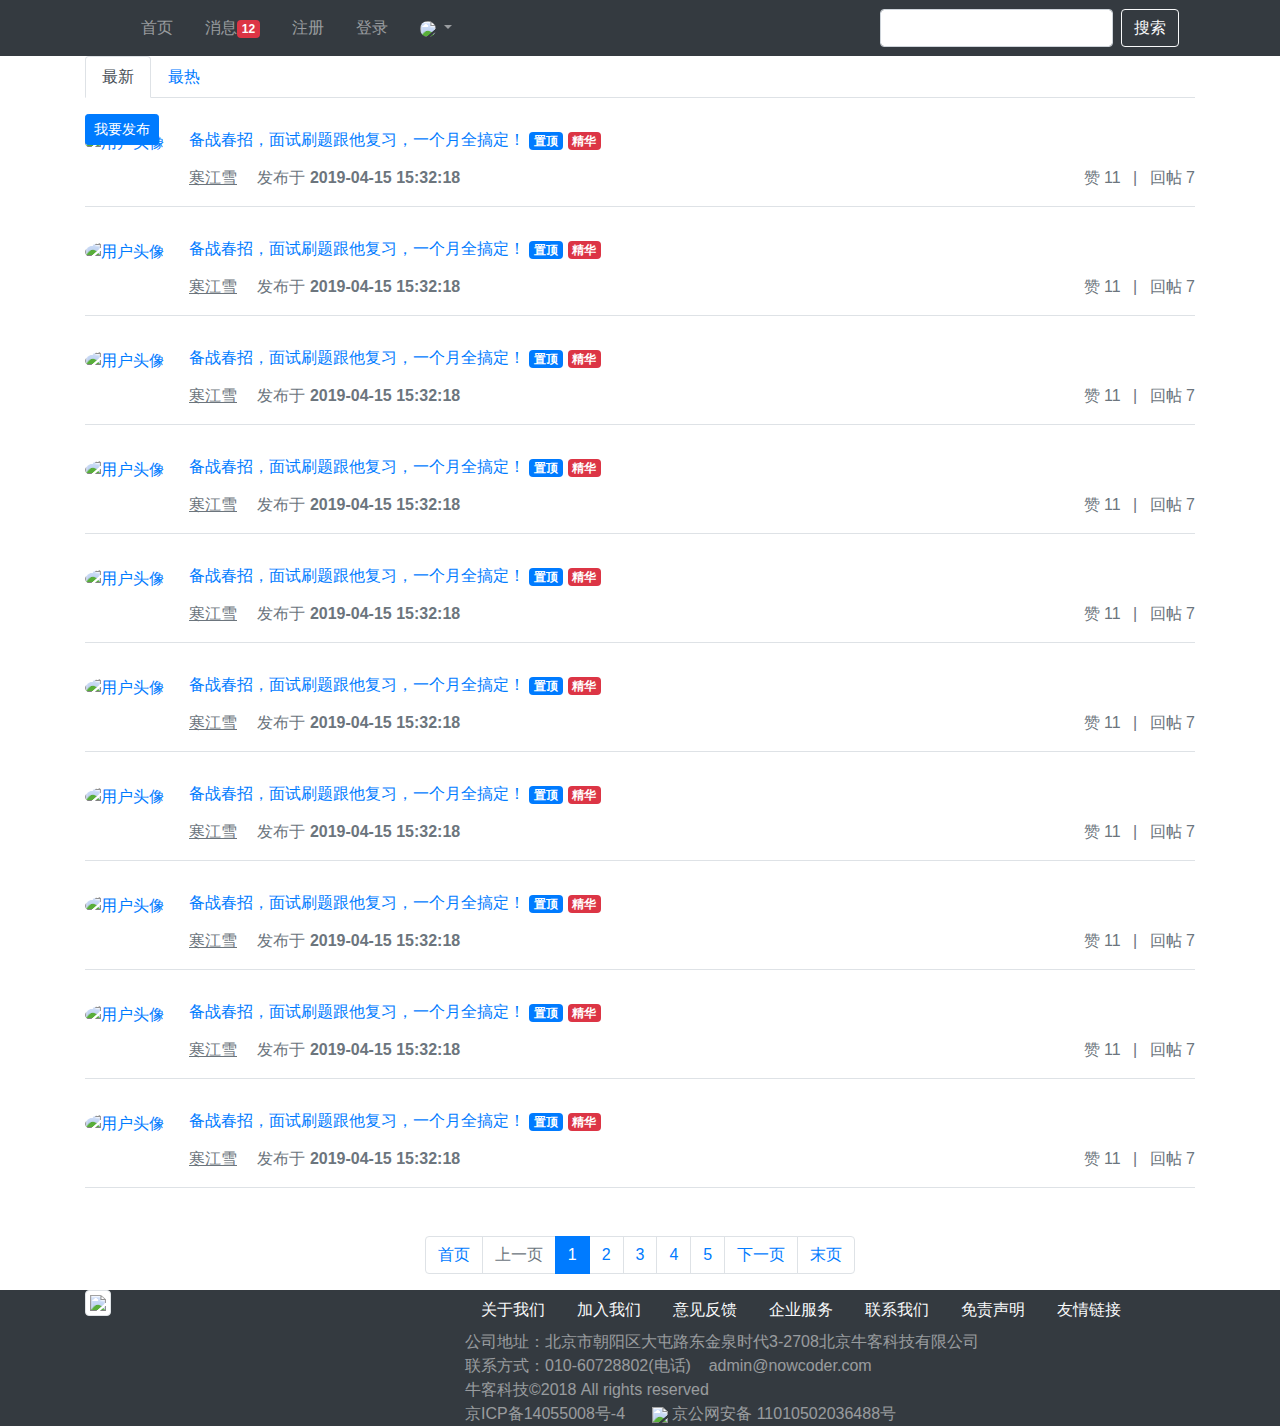
==== src/main/resources/templates/index.html @ 7ca07922 "项目初始化" ====
<!doctype html>
<html lang="en">
<head>
	<meta charset="utf-8">
	<meta name="viewport" content="width=device-width, initial-scale=1, shrink-to-fit=no">
	<link rel="icon" href="https://static.nowcoder.com/images/logo_87_87.png"/>
	<link rel="stylesheet" href="https://stackpath.bootstrapcdn.com/bootstrap/4.3.1/css/bootstrap.min.css" crossorigin="anonymous">
	<link rel="stylesheet" href="css/global.css" />
	<title>牛客网-首页</title>
</head>
<body>	
	<div class="nk-container">
		<!-- 头部 -->
		<header class="bg-dark sticky-top">
			<div class="container">
				<!-- 导航 -->
				<nav class="navbar navbar-expand-lg navbar-dark">
					<!-- logo -->
					<a class="navbar-brand" href="#"></a>
					<button class="navbar-toggler" type="button" data-toggle="collapse" data-target="#navbarSupportedContent" aria-controls="navbarSupportedContent" aria-expanded="false" aria-label="Toggle navigation">
						<span class="navbar-toggler-icon"></span>
					</button>
					<!-- 功能 -->
					<div class="collapse navbar-collapse" id="navbarSupportedContent">
						<ul class="navbar-nav mr-auto">
							<li class="nav-item ml-3 btn-group-vertical">
								<a class="nav-link" href="index.html">首页</a>
							</li>
							<li class="nav-item ml-3 btn-group-vertical">
								<a class="nav-link position-relative" href="site/letter.html">消息<span class="badge badge-danger">12</span></a>
							</li>
							<li class="nav-item ml-3 btn-group-vertical">
								<a class="nav-link" href="site/register.html">注册</a>
							</li>
							<li class="nav-item ml-3 btn-group-vertical">
								<a class="nav-link" href="site/login.html">登录</a>
							</li>
							<li class="nav-item ml-3 btn-group-vertical dropdown">
								<a class="nav-link dropdown-toggle" href="#" id="navbarDropdown" role="button" data-toggle="dropdown" aria-haspopup="true" aria-expanded="false">
									<img src="http://images.nowcoder.com/head/1t.png" class="rounded-circle" style="width:30px;"/>
								</a>
								<div class="dropdown-menu" aria-labelledby="navbarDropdown">
									<a class="dropdown-item text-center" href="site/profile.html">个人主页</a>
									<a class="dropdown-item text-center" href="site/setting.html">账号设置</a>
									<a class="dropdown-item text-center" href="site/login.html">退出登录</a>
									<div class="dropdown-divider"></div>
									<span class="dropdown-item text-center text-secondary">nowcoder</span>
								</div>
							</li>
						</ul>
						<!-- 搜索 -->
						<form class="form-inline my-2 my-lg-0" action="site/search.html">
							<input class="form-control mr-sm-2" type="search" aria-label="Search" />
							<button class="btn btn-outline-light my-2 my-sm-0" type="submit">搜索</button>
						</form>
					</div>
				</nav>
			</div>
		</header>

		<!-- 内容 -->
		<div class="main">
			<div class="container">
				<div class="position-relative">
					<!-- 筛选条件 -->
					<ul class="nav nav-tabs mb-3">
						<li class="nav-item">
							<a class="nav-link active" href="#">最新</a>
						</li>
						<li class="nav-item">
							<a class="nav-link" href="#">最热</a>
						</li>
					</ul>
					<button type="button" class="btn btn-primary btn-sm position-absolute rt-0" data-toggle="modal" data-target="#publishModal">我要发布</button>
				</div>
				<!-- 弹出框 -->
				<div class="modal fade" id="publishModal" tabindex="-1" role="dialog" aria-labelledby="publishModalLabel" aria-hidden="true">
					<div class="modal-dialog modal-lg" role="document">
						<div class="modal-content">
							<div class="modal-header">
								<h5 class="modal-title" id="publishModalLabel">新帖发布</h5>
								<button type="button" class="close" data-dismiss="modal" aria-label="Close">
									<span aria-hidden="true">&times;</span>
								</button>
							</div>
							<div class="modal-body">
								<form>
									<div class="form-group">
										<label for="recipient-name" class="col-form-label">标题：</label>
										<input type="text" class="form-control" id="recipient-name">
									</div>
									<div class="form-group">
										<label for="message-text" class="col-form-label">正文：</label>
										<textarea class="form-control" id="message-text" rows="15"></textarea>
									</div>
								</form>
							</div>
							<div class="modal-footer">
								<button type="button" class="btn btn-secondary" data-dismiss="modal">取消</button>
								<button type="button" class="btn btn-primary" id="publishBtn">发布</button>
							</div>
						</div>
					</div>
				</div>
				<!-- 提示框 -->
				<div class="modal fade" id="hintModal" tabindex="-1" role="dialog" aria-labelledby="hintModalLabel" aria-hidden="true">
					<div class="modal-dialog modal-lg" role="document">
						<div class="modal-content">
							<div class="modal-header">
								<h5 class="modal-title" id="hintModalLabel">提示</h5>
							</div>
							<div class="modal-body" id="hintBody">
								发布完毕!
							</div>
						</div>
					</div>
				</div>
				
				<!-- 帖子列表 -->
				<ul class="list-unstyled">
					<li class="media pb-3 pt-3 mb-3 border-bottom">
						<a href="site/profile.html">
							<img src="http://images.nowcoder.com/head/1t.png" class="mr-4 rounded-circle" alt="用户头像" style="width:50px;height:50px;">
						</a>
						<div class="media-body">
							<h6 class="mt-0 mb-3">
								<a href="site/discuss-detail.html">备战春招，面试刷题跟他复习，一个月全搞定！</a>
								<span class="badge badge-secondary bg-primary">置顶</span>
								<span class="badge badge-secondary bg-danger">精华</span>
							</h6>
							<div class="text-muted font-size-12">
								<u class="mr-3">寒江雪</u> 发布于 <b>2019-04-15 15:32:18</b>
								<ul class="d-inline float-right">
									<li class="d-inline ml-2">赞 11</li>
									<li class="d-inline ml-2">|</li>
									<li class="d-inline ml-2">回帖 7</li>
								</ul>
							</div>
						</div>						
					</li>
					<li class="media pb-3 pt-3 mb-3 border-bottom">
						<a href="site/profile.html">
							<img src="http://images.nowcoder.com/head/1t.png" class="mr-4 rounded-circle user-header" alt="用户头像">
						</a>
						<div class="media-body">
							<h6 class="mt-0 mb-3">
								<a href="site/discuss-detail.html">备战春招，面试刷题跟他复习，一个月全搞定！</a>
								<span class="badge badge-secondary bg-primary">置顶</span>
								<span class="badge badge-secondary bg-danger">精华</span>
							</h6>
							<div class="text-muted font-size-12">
								<u class="mr-3">寒江雪</u> 发布于 <b>2019-04-15 15:32:18</b>
								<ul class="d-inline float-right">
									<li class="d-inline ml-2">赞 11</li>
									<li class="d-inline ml-2">|</li>
									<li class="d-inline ml-2">回帖 7</li>
								</ul>
							</div>
						</div>
					</li>
					<li class="media pb-3 pt-3 mb-3 border-bottom">
						<a href="site/profile.html">
							<img src="http://images.nowcoder.com/head/1t.png" class="mr-4 rounded-circle user-header" alt="用户头像">
						</a>
						<div class="media-body">
							<h6 class="mt-0 mb-3">
								<a href="site/discuss-detail.html">备战春招，面试刷题跟他复习，一个月全搞定！</a>
								<span class="badge badge-secondary bg-primary">置顶</span>
								<span class="badge badge-secondary bg-danger">精华</span>
							</h6>
							<div class="text-muted font-size-12">
								<u class="mr-3">寒江雪</u> 发布于 <b>2019-04-15 15:32:18</b>
								<ul class="d-inline float-right">
									<li class="d-inline ml-2">赞 11</li>
									<li class="d-inline ml-2">|</li>
									<li class="d-inline ml-2">回帖 7</li>
								</ul>
							</div>
						</div>
					</li>
					<li class="media pb-3 pt-3 mb-3 border-bottom">
						<a href="site/profile.html">
							<img src="http://images.nowcoder.com/head/1t.png" class="mr-4 rounded-circle user-header" alt="用户头像">
						</a>
						<div class="media-body">
							<h6 class="mt-0 mb-3">
								<a href="site/discuss-detail.html">备战春招，面试刷题跟他复习，一个月全搞定！</a>
								<span class="badge badge-secondary bg-primary">置顶</span>
								<span class="badge badge-secondary bg-danger">精华</span>
							</h6>
							<div class="text-muted font-size-12">
								<u class="mr-3">寒江雪</u> 发布于 <b>2019-04-15 15:32:18</b>
								<ul class="d-inline float-right">
									<li class="d-inline ml-2">赞 11</li>
									<li class="d-inline ml-2">|</li>
									<li class="d-inline ml-2">回帖 7</li>
								</ul>
							</div>
						</div>
					</li>
					<li class="media pb-3 pt-3 mb-3 border-bottom">
						<a href="site/profile.html">
							<img src="http://images.nowcoder.com/head/1t.png" class="mr-4 rounded-circle user-header" alt="用户头像">
						</a>
						<div class="media-body">
							<h6 class="mt-0 mb-3">
								<a href="site/discuss-detail.html">备战春招，面试刷题跟他复习，一个月全搞定！</a>
								<span class="badge badge-secondary bg-primary">置顶</span>
								<span class="badge badge-secondary bg-danger">精华</span>
							</h6>
							<div class="text-muted font-size-12">
								<u class="mr-3">寒江雪</u> 发布于 <b>2019-04-15 15:32:18</b>
								<ul class="d-inline float-right">
									<li class="d-inline ml-2">赞 11</li>
									<li class="d-inline ml-2">|</li>
									<li class="d-inline ml-2">回帖 7</li>
								</ul>
							</div>
						</div>
					</li>
					<li class="media pb-3 pt-3 mb-3 border-bottom">
						<a href="site/profile.html">
							<img src="http://images.nowcoder.com/head/1t.png" class="mr-4 rounded-circle user-header" alt="用户头像">
						</a>
						<div class="media-body">
							<h6 class="mt-0 mb-3">
								<a href="site/discuss-detail.html">备战春招，面试刷题跟他复习，一个月全搞定！</a>
								<span class="badge badge-secondary bg-primary">置顶</span>
								<span class="badge badge-secondary bg-danger">精华</span>
							</h6>
							<div class="text-muted font-size-12">
								<u class="mr-3">寒江雪</u> 发布于 <b>2019-04-15 15:32:18</b>
								<ul class="d-inline float-right">
									<li class="d-inline ml-2">赞 11</li>
									<li class="d-inline ml-2">|</li>
									<li class="d-inline ml-2">回帖 7</li>
								</ul>
							</div>
						</div>
					</li>
					<li class="media pb-3 pt-3 mb-3 border-bottom">
						<a href="site/profile.html">
							<img src="http://images.nowcoder.com/head/1t.png" class="mr-4 rounded-circle user-header" alt="用户头像">
						</a>
						<div class="media-body">
							<h6 class="mt-0 mb-3">
								<a href="site/discuss-detail.html">备战春招，面试刷题跟他复习，一个月全搞定！</a>
								<span class="badge badge-secondary bg-primary">置顶</span>
								<span class="badge badge-secondary bg-danger">精华</span>
							</h6>
							<div class="text-muted font-size-12">
								<u class="mr-3">寒江雪</u> 发布于 <b>2019-04-15 15:32:18</b>
								<ul class="d-inline float-right">
									<li class="d-inline ml-2">赞 11</li>
									<li class="d-inline ml-2">|</li>
									<li class="d-inline ml-2">回帖 7</li>
								</ul>
							</div>
						</div>
					</li>
					<li class="media pb-3 pt-3 mb-3 border-bottom">
						<a href="site/profile.html">
							<img src="http://images.nowcoder.com/head/1t.png" class="mr-4 rounded-circle user-header" alt="用户头像">
						</a>
						<div class="media-body">
							<h6 class="mt-0 mb-3">
								<a href="site/discuss-detail.html">备战春招，面试刷题跟他复习，一个月全搞定！</a>
								<span class="badge badge-secondary bg-primary">置顶</span>
								<span class="badge badge-secondary bg-danger">精华</span>
							</h6>
							<div class="text-muted font-size-12">
								<u class="mr-3">寒江雪</u> 发布于 <b>2019-04-15 15:32:18</b>
								<ul class="d-inline float-right">
									<li class="d-inline ml-2">赞 11</li>
									<li class="d-inline ml-2">|</li>
									<li class="d-inline ml-2">回帖 7</li>
								</ul>
							</div>
						</div>
					</li>
					<li class="media pb-3 pt-3 mb-3 border-bottom">
						<a href="site/profile.html">
							<img src="http://images.nowcoder.com/head/1t.png" class="mr-4 rounded-circle user-header" alt="用户头像">
						</a>
						<div class="media-body">
							<h6 class="mt-0 mb-3">
								<a href="site/discuss-detail.html">备战春招，面试刷题跟他复习，一个月全搞定！</a>
								<span class="badge badge-secondary bg-primary">置顶</span>
								<span class="badge badge-secondary bg-danger">精华</span>
							</h6>
							<div class="text-muted font-size-12">
								<u class="mr-3">寒江雪</u> 发布于 <b>2019-04-15 15:32:18</b>
								<ul class="d-inline float-right">
									<li class="d-inline ml-2">赞 11</li>
									<li class="d-inline ml-2">|</li>
									<li class="d-inline ml-2">回帖 7</li>
								</ul>
							</div>
						</div>
					</li>
					<li class="media pb-3 pt-3 mb-3 border-bottom">
						<a href="site/profile.html">
							<img src="http://images.nowcoder.com/head/1t.png" class="mr-4 rounded-circle user-header" alt="用户头像">
						</a>
						<div class="media-body">
							<h6 class="mt-0 mb-3">
								<a href="site/discuss-detail.html">备战春招，面试刷题跟他复习，一个月全搞定！</a>
								<span class="badge badge-secondary bg-primary">置顶</span>
								<span class="badge badge-secondary bg-danger">精华</span>
							</h6>
							<div class="text-muted font-size-12">
								<u class="mr-3">寒江雪</u> 发布于 <b>2019-04-15 15:32:18</b>
								<ul class="d-inline float-right">
									<li class="d-inline ml-2">赞 11</li>
									<li class="d-inline ml-2">|</li>
									<li class="d-inline ml-2">回帖 7</li>
								</ul>
							</div>
						</div>
					</li>
				</ul>
				<!-- 分页 -->
				<nav class="mt-5">
					<ul class="pagination justify-content-center">
						<li class="page-item"><a class="page-link" href="#">首页</a></li>
						<li class="page-item disabled"><a class="page-link" href="#">上一页</a></li>
						<li class="page-item active"><a class="page-link" href="#">1</a></li>
						<li class="page-item"><a class="page-link" href="#">2</a></li>
						<li class="page-item"><a class="page-link" href="#">3</a></li>
						<li class="page-item"><a class="page-link" href="#">4</a></li>
						<li class="page-item"><a class="page-link" href="#">5</a></li>
						<li class="page-item"><a class="page-link" href="#">下一页</a></li>
						<li class="page-item"><a class="page-link" href="#">末页</a></li>
					</ul>
				</nav>
			</div>
		</div>

		<!-- 尾部 -->
		<footer class="bg-dark">
			<div class="container">
				<div class="row">
					<!-- 二维码 -->
					<div class="col-4 qrcode">
						<img src="https://uploadfiles.nowcoder.com/app/app_download.png" class="img-thumbnail" style="width:136px;" />
					</div>
					<!-- 公司信息 -->
					<div class="col-8 detail-info">
						<div class="row">
							<div class="col">
								<ul class="nav">
									<li class="nav-item">
										<a class="nav-link text-light" href="#">关于我们</a>
									</li>
									<li class="nav-item">
										<a class="nav-link text-light" href="#">加入我们</a>
									</li>
									<li class="nav-item">
										<a class="nav-link text-light" href="#">意见反馈</a>
									</li>
									<li class="nav-item">
										<a class="nav-link text-light" href="#">企业服务</a>
									</li>
									<li class="nav-item">
										<a class="nav-link text-light" href="#">联系我们</a>
									</li>
									<li class="nav-item">
										<a class="nav-link text-light" href="#">免责声明</a>
									</li>
									<li class="nav-item">
										<a class="nav-link text-light" href="#">友情链接</a>
									</li>
								</ul>
							</div>
						</div>
						<div class="row">
							<div class="col">
								<ul class="nav btn-group-vertical company-info">
									<li class="nav-item text-white-50">
										公司地址：北京市朝阳区大屯路东金泉时代3-2708北京牛客科技有限公司
									</li>
									<li class="nav-item text-white-50">
										联系方式：010-60728802(电话)&nbsp;&nbsp;&nbsp;&nbsp;admin@nowcoder.com
									</li>
									<li class="nav-item text-white-50">
										牛客科技©2018 All rights reserved
									</li>
									<li class="nav-item text-white-50">
										京ICP备14055008号-4 &nbsp;&nbsp;&nbsp;&nbsp;
										<img src="http://static.nowcoder.com/company/images/res/ghs.png" style="width:18px;" />
										京公网安备 11010502036488号
									</li>
								</ul>
							</div>
						</div>
					</div>
				</div>
			</div>
		</footer>
	</div>

	<script src="https://code.jquery.com/jquery-3.3.1.min.js" crossorigin="anonymous"></script>
	<script src="https://cdnjs.cloudflare.com/ajax/libs/popper.js/1.14.7/umd/popper.min.js" crossorigin="anonymous"></script>
	<script src="https://stackpath.bootstrapcdn.com/bootstrap/4.3.1/js/bootstrap.min.js" crossorigin="anonymous"></script>
	<script src="js/global.js"></script>
	<script src="js/index.js"></script>
</body>
</html>
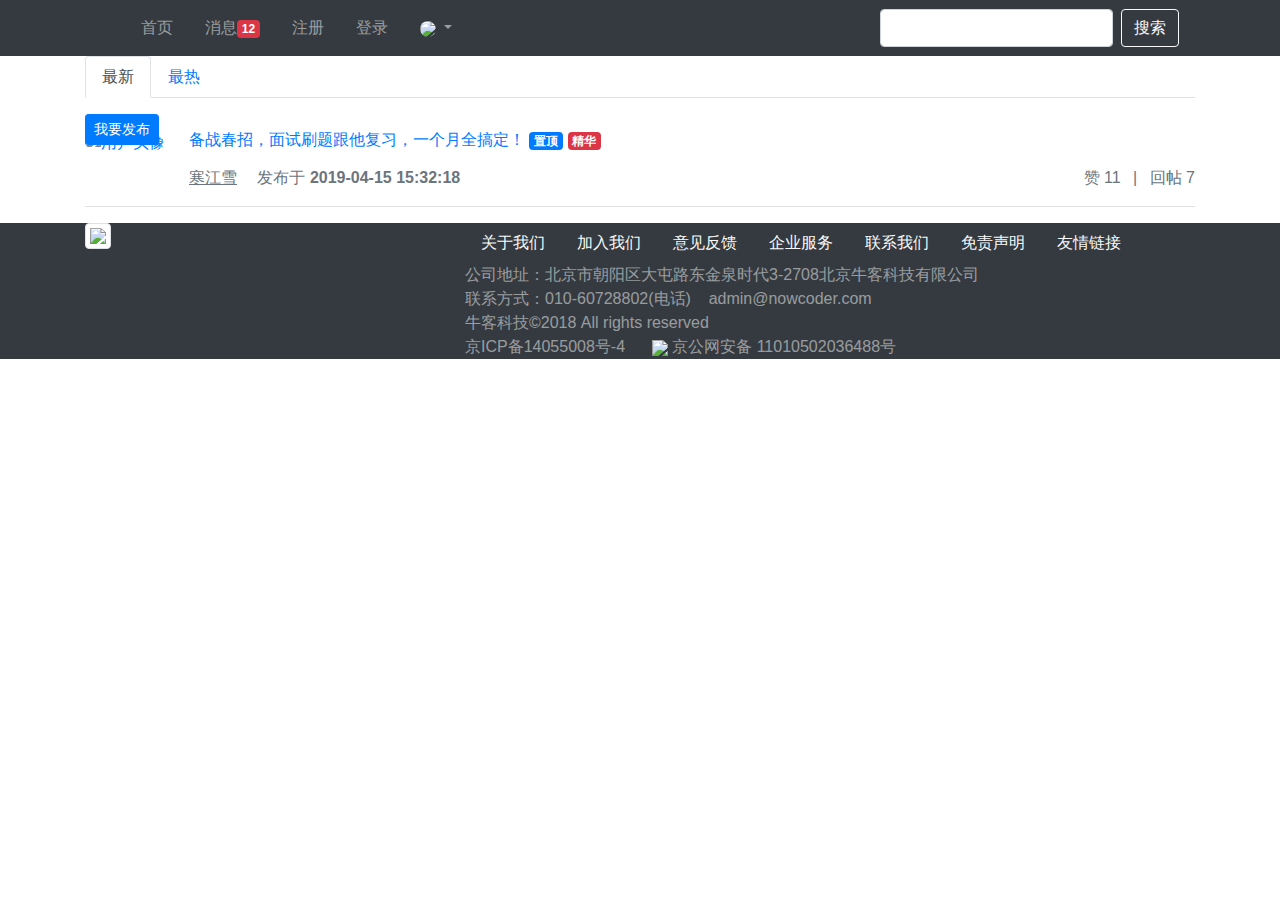
==== commit 53cd6265: "开启邮件服务、发送html邮件" ====
--- a/src/main/resources/templates/index.html
+++ b/src/main/resources/templates/index.html
@@ -1,17 +1,19 @@
 <!doctype html>
-<html lang="en">
+<html lang="en" xmlns:th="http://www.thymeleaf.org">
 <head>
 	<meta charset="utf-8">
 	<meta name="viewport" content="width=device-width, initial-scale=1, shrink-to-fit=no">
 	<link rel="icon" href="https://static.nowcoder.com/images/logo_87_87.png"/>
 	<link rel="stylesheet" href="https://stackpath.bootstrapcdn.com/bootstrap/4.3.1/css/bootstrap.min.css" crossorigin="anonymous">
-	<link rel="stylesheet" href="css/global.css" />
+	<link rel="stylesheet" th:href="@{/css/global.css}" />
+	<link rel="stylesheet" th:href="@{/layui/css/layui.css}">
+	<link rel="stylesheet" th:href="@{/css/pagination.css}">
 	<title>牛客网-首页</title>
 </head>
-<body>	
+<body>
 	<div class="nk-container">
 		<!-- 头部 -->
-		<header class="bg-dark sticky-top">
+		<header class="bg-dark sticky-top" th:fragment="header">
 			<div class="container">
 				<!-- 导航 -->
 				<nav class="navbar navbar-expand-lg navbar-dark">
@@ -24,16 +26,16 @@
 					<div class="collapse navbar-collapse" id="navbarSupportedContent">
 						<ul class="navbar-nav mr-auto">
 							<li class="nav-item ml-3 btn-group-vertical">
-								<a class="nav-link" href="index.html">首页</a>
+								<a class="nav-link" th:href="@{/index}">首页</a>
 							</li>
 							<li class="nav-item ml-3 btn-group-vertical">
 								<a class="nav-link position-relative" href="site/letter.html">消息<span class="badge badge-danger">12</span></a>
 							</li>
 							<li class="nav-item ml-3 btn-group-vertical">
-								<a class="nav-link" href="site/register.html">注册</a>
-							</li>
-							<li class="nav-item ml-3 btn-group-vertical">
-								<a class="nav-link" href="site/login.html">登录</a>
+								<a class="nav-link" th:href="@{/register/page}">注册</a>
+							</li>
+							<li class="nav-item ml-3 btn-group-vertical">
+								<a class="nav-link" th:href="@{/login/page}">登录</a>
 							</li>
 							<li class="nav-item ml-3 btn-group-vertical dropdown">
 								<a class="nav-link dropdown-toggle" href="#" id="navbarDropdown" role="button" data-toggle="dropdown" aria-haspopup="true" aria-expanded="false">
@@ -117,19 +119,20 @@
 				</div>
 				
 				<!-- 帖子列表 -->
-				<ul class="list-unstyled">
-					<li class="media pb-3 pt-3 mb-3 border-bottom">
+				<ul class="list-unstyled page">
+					<input type="hidden" name="pageInfo" th:value="${pageInfo}">
+					<li class="media pb-3 pt-3 mb-3 border-bottom" th:each="map : ${maps}">
 						<a href="site/profile.html">
-							<img src="http://images.nowcoder.com/head/1t.png" class="mr-4 rounded-circle" alt="用户头像" style="width:50px;height:50px;">
+							<img th:src="${map.user.headerUrl}" class="mr-4 rounded-circle" alt="用户头像" style="width:50px;height:50px;">
 						</a>
 						<div class="media-body">
 							<h6 class="mt-0 mb-3">
-								<a href="site/discuss-detail.html">备战春招，面试刷题跟他复习，一个月全搞定！</a>
-								<span class="badge badge-secondary bg-primary">置顶</span>
-								<span class="badge badge-secondary bg-danger">精华</span>
+								<a href="site/discuss-detail.html" th:utext="${map.post.content}">备战春招，面试刷题跟他复习，一个月全搞定！</a>
+								<span class="badge badge-secondary bg-primary" th:if="${map.post.type==1}">置顶</span>
+								<span class="badge badge-secondary bg-danger" th:if="${map.post.status==1}">精华</span>
 							</h6>
 							<div class="text-muted font-size-12">
-								<u class="mr-3">寒江雪</u> 发布于 <b>2019-04-15 15:32:18</b>
+								<u class="mr-3" th:text="${map.user.username}">寒江雪</u> 发布于 <b th:text="${map.post.createTime}">2019-04-15 15:32:18</b>
 								<ul class="d-inline float-right">
 									<li class="d-inline ml-2">赞 11</li>
 									<li class="d-inline ml-2">|</li>
@@ -138,206 +141,25 @@
 							</div>
 						</div>						
 					</li>
-					<li class="media pb-3 pt-3 mb-3 border-bottom">
-						<a href="site/profile.html">
-							<img src="http://images.nowcoder.com/head/1t.png" class="mr-4 rounded-circle user-header" alt="用户头像">
-						</a>
-						<div class="media-body">
-							<h6 class="mt-0 mb-3">
-								<a href="site/discuss-detail.html">备战春招，面试刷题跟他复习，一个月全搞定！</a>
-								<span class="badge badge-secondary bg-primary">置顶</span>
-								<span class="badge badge-secondary bg-danger">精华</span>
-							</h6>
-							<div class="text-muted font-size-12">
-								<u class="mr-3">寒江雪</u> 发布于 <b>2019-04-15 15:32:18</b>
-								<ul class="d-inline float-right">
-									<li class="d-inline ml-2">赞 11</li>
-									<li class="d-inline ml-2">|</li>
-									<li class="d-inline ml-2">回帖 7</li>
-								</ul>
-							</div>
-						</div>
-					</li>
-					<li class="media pb-3 pt-3 mb-3 border-bottom">
-						<a href="site/profile.html">
-							<img src="http://images.nowcoder.com/head/1t.png" class="mr-4 rounded-circle user-header" alt="用户头像">
-						</a>
-						<div class="media-body">
-							<h6 class="mt-0 mb-3">
-								<a href="site/discuss-detail.html">备战春招，面试刷题跟他复习，一个月全搞定！</a>
-								<span class="badge badge-secondary bg-primary">置顶</span>
-								<span class="badge badge-secondary bg-danger">精华</span>
-							</h6>
-							<div class="text-muted font-size-12">
-								<u class="mr-3">寒江雪</u> 发布于 <b>2019-04-15 15:32:18</b>
-								<ul class="d-inline float-right">
-									<li class="d-inline ml-2">赞 11</li>
-									<li class="d-inline ml-2">|</li>
-									<li class="d-inline ml-2">回帖 7</li>
-								</ul>
-							</div>
-						</div>
-					</li>
-					<li class="media pb-3 pt-3 mb-3 border-bottom">
-						<a href="site/profile.html">
-							<img src="http://images.nowcoder.com/head/1t.png" class="mr-4 rounded-circle user-header" alt="用户头像">
-						</a>
-						<div class="media-body">
-							<h6 class="mt-0 mb-3">
-								<a href="site/discuss-detail.html">备战春招，面试刷题跟他复习，一个月全搞定！</a>
-								<span class="badge badge-secondary bg-primary">置顶</span>
-								<span class="badge badge-secondary bg-danger">精华</span>
-							</h6>
-							<div class="text-muted font-size-12">
-								<u class="mr-3">寒江雪</u> 发布于 <b>2019-04-15 15:32:18</b>
-								<ul class="d-inline float-right">
-									<li class="d-inline ml-2">赞 11</li>
-									<li class="d-inline ml-2">|</li>
-									<li class="d-inline ml-2">回帖 7</li>
-								</ul>
-							</div>
-						</div>
-					</li>
-					<li class="media pb-3 pt-3 mb-3 border-bottom">
-						<a href="site/profile.html">
-							<img src="http://images.nowcoder.com/head/1t.png" class="mr-4 rounded-circle user-header" alt="用户头像">
-						</a>
-						<div class="media-body">
-							<h6 class="mt-0 mb-3">
-								<a href="site/discuss-detail.html">备战春招，面试刷题跟他复习，一个月全搞定！</a>
-								<span class="badge badge-secondary bg-primary">置顶</span>
-								<span class="badge badge-secondary bg-danger">精华</span>
-							</h6>
-							<div class="text-muted font-size-12">
-								<u class="mr-3">寒江雪</u> 发布于 <b>2019-04-15 15:32:18</b>
-								<ul class="d-inline float-right">
-									<li class="d-inline ml-2">赞 11</li>
-									<li class="d-inline ml-2">|</li>
-									<li class="d-inline ml-2">回帖 7</li>
-								</ul>
-							</div>
-						</div>
-					</li>
-					<li class="media pb-3 pt-3 mb-3 border-bottom">
-						<a href="site/profile.html">
-							<img src="http://images.nowcoder.com/head/1t.png" class="mr-4 rounded-circle user-header" alt="用户头像">
-						</a>
-						<div class="media-body">
-							<h6 class="mt-0 mb-3">
-								<a href="site/discuss-detail.html">备战春招，面试刷题跟他复习，一个月全搞定！</a>
-								<span class="badge badge-secondary bg-primary">置顶</span>
-								<span class="badge badge-secondary bg-danger">精华</span>
-							</h6>
-							<div class="text-muted font-size-12">
-								<u class="mr-3">寒江雪</u> 发布于 <b>2019-04-15 15:32:18</b>
-								<ul class="d-inline float-right">
-									<li class="d-inline ml-2">赞 11</li>
-									<li class="d-inline ml-2">|</li>
-									<li class="d-inline ml-2">回帖 7</li>
-								</ul>
-							</div>
-						</div>
-					</li>
-					<li class="media pb-3 pt-3 mb-3 border-bottom">
-						<a href="site/profile.html">
-							<img src="http://images.nowcoder.com/head/1t.png" class="mr-4 rounded-circle user-header" alt="用户头像">
-						</a>
-						<div class="media-body">
-							<h6 class="mt-0 mb-3">
-								<a href="site/discuss-detail.html">备战春招，面试刷题跟他复习，一个月全搞定！</a>
-								<span class="badge badge-secondary bg-primary">置顶</span>
-								<span class="badge badge-secondary bg-danger">精华</span>
-							</h6>
-							<div class="text-muted font-size-12">
-								<u class="mr-3">寒江雪</u> 发布于 <b>2019-04-15 15:32:18</b>
-								<ul class="d-inline float-right">
-									<li class="d-inline ml-2">赞 11</li>
-									<li class="d-inline ml-2">|</li>
-									<li class="d-inline ml-2">回帖 7</li>
-								</ul>
-							</div>
-						</div>
-					</li>
-					<li class="media pb-3 pt-3 mb-3 border-bottom">
-						<a href="site/profile.html">
-							<img src="http://images.nowcoder.com/head/1t.png" class="mr-4 rounded-circle user-header" alt="用户头像">
-						</a>
-						<div class="media-body">
-							<h6 class="mt-0 mb-3">
-								<a href="site/discuss-detail.html">备战春招，面试刷题跟他复习，一个月全搞定！</a>
-								<span class="badge badge-secondary bg-primary">置顶</span>
-								<span class="badge badge-secondary bg-danger">精华</span>
-							</h6>
-							<div class="text-muted font-size-12">
-								<u class="mr-3">寒江雪</u> 发布于 <b>2019-04-15 15:32:18</b>
-								<ul class="d-inline float-right">
-									<li class="d-inline ml-2">赞 11</li>
-									<li class="d-inline ml-2">|</li>
-									<li class="d-inline ml-2">回帖 7</li>
-								</ul>
-							</div>
-						</div>
-					</li>
-					<li class="media pb-3 pt-3 mb-3 border-bottom">
-						<a href="site/profile.html">
-							<img src="http://images.nowcoder.com/head/1t.png" class="mr-4 rounded-circle user-header" alt="用户头像">
-						</a>
-						<div class="media-body">
-							<h6 class="mt-0 mb-3">
-								<a href="site/discuss-detail.html">备战春招，面试刷题跟他复习，一个月全搞定！</a>
-								<span class="badge badge-secondary bg-primary">置顶</span>
-								<span class="badge badge-secondary bg-danger">精华</span>
-							</h6>
-							<div class="text-muted font-size-12">
-								<u class="mr-3">寒江雪</u> 发布于 <b>2019-04-15 15:32:18</b>
-								<ul class="d-inline float-right">
-									<li class="d-inline ml-2">赞 11</li>
-									<li class="d-inline ml-2">|</li>
-									<li class="d-inline ml-2">回帖 7</li>
-								</ul>
-							</div>
-						</div>
-					</li>
-					<li class="media pb-3 pt-3 mb-3 border-bottom">
-						<a href="site/profile.html">
-							<img src="http://images.nowcoder.com/head/1t.png" class="mr-4 rounded-circle user-header" alt="用户头像">
-						</a>
-						<div class="media-body">
-							<h6 class="mt-0 mb-3">
-								<a href="site/discuss-detail.html">备战春招，面试刷题跟他复习，一个月全搞定！</a>
-								<span class="badge badge-secondary bg-primary">置顶</span>
-								<span class="badge badge-secondary bg-danger">精华</span>
-							</h6>
-							<div class="text-muted font-size-12">
-								<u class="mr-3">寒江雪</u> 发布于 <b>2019-04-15 15:32:18</b>
-								<ul class="d-inline float-right">
-									<li class="d-inline ml-2">赞 11</li>
-									<li class="d-inline ml-2">|</li>
-									<li class="d-inline ml-2">回帖 7</li>
-								</ul>
-							</div>
-						</div>
-					</li>
 				</ul>
-				<!-- 分页 -->
-				<nav class="mt-5">
-					<ul class="pagination justify-content-center">
-						<li class="page-item"><a class="page-link" href="#">首页</a></li>
-						<li class="page-item disabled"><a class="page-link" href="#">上一页</a></li>
-						<li class="page-item active"><a class="page-link" href="#">1</a></li>
-						<li class="page-item"><a class="page-link" href="#">2</a></li>
-						<li class="page-item"><a class="page-link" href="#">3</a></li>
-						<li class="page-item"><a class="page-link" href="#">4</a></li>
-						<li class="page-item"><a class="page-link" href="#">5</a></li>
-						<li class="page-item"><a class="page-link" href="#">下一页</a></li>
-						<li class="page-item"><a class="page-link" href="#">末页</a></li>
-					</ul>
-				</nav>
+				<!-- bootstrap分页样式pagination -->
+<!--				<nav class="mt-5">-->
+<!--					<ul class="pagination justify-content-center">-->
+<!--						<li class="page-item"><a class="page-link" href="#">首页</a></li>-->
+<!--						<li class="page-item disabled"><a class="page-link" href="#">上一页</a></li>-->
+<!--						<li class="page-item active"><a class="page-link" href="#">1</a></li>-->
+<!--						<li class="page-item"><a class="page-link" href="#">下一页</a></li>-->
+<!--						<li class="page-item"><a class="page-link" href="#">末页</a></li>-->
+<!--					</ul>-->
+<!--				</nav>-->
+				<div id="pagination" class="pagination-box">	<!--分页导航条-->
+
+				</div>
 			</div>
 		</div>
 
 		<!-- 尾部 -->
-		<footer class="bg-dark">
+		<footer class="bg-dark" th:fragment="footer">
 			<div class="container">
 				<div class="row">
 					<!-- 二维码 -->
@@ -402,7 +224,9 @@
 	<script src="https://code.jquery.com/jquery-3.3.1.min.js" crossorigin="anonymous"></script>
 	<script src="https://cdnjs.cloudflare.com/ajax/libs/popper.js/1.14.7/umd/popper.min.js" crossorigin="anonymous"></script>
 	<script src="https://stackpath.bootstrapcdn.com/bootstrap/4.3.1/js/bootstrap.min.js" crossorigin="anonymous"></script>
-	<script src="js/global.js"></script>
-	<script src="js/index.js"></script>
+	<script th:src="@{/js/global.js}"></script>
+	<script th:src="@{/js/index.js}"></script>
+	<script th:src="@{/layui/layui.js}"></script>
+	<script th:src="@{/js/pagination.js}"></script>
 </body>
 </html>
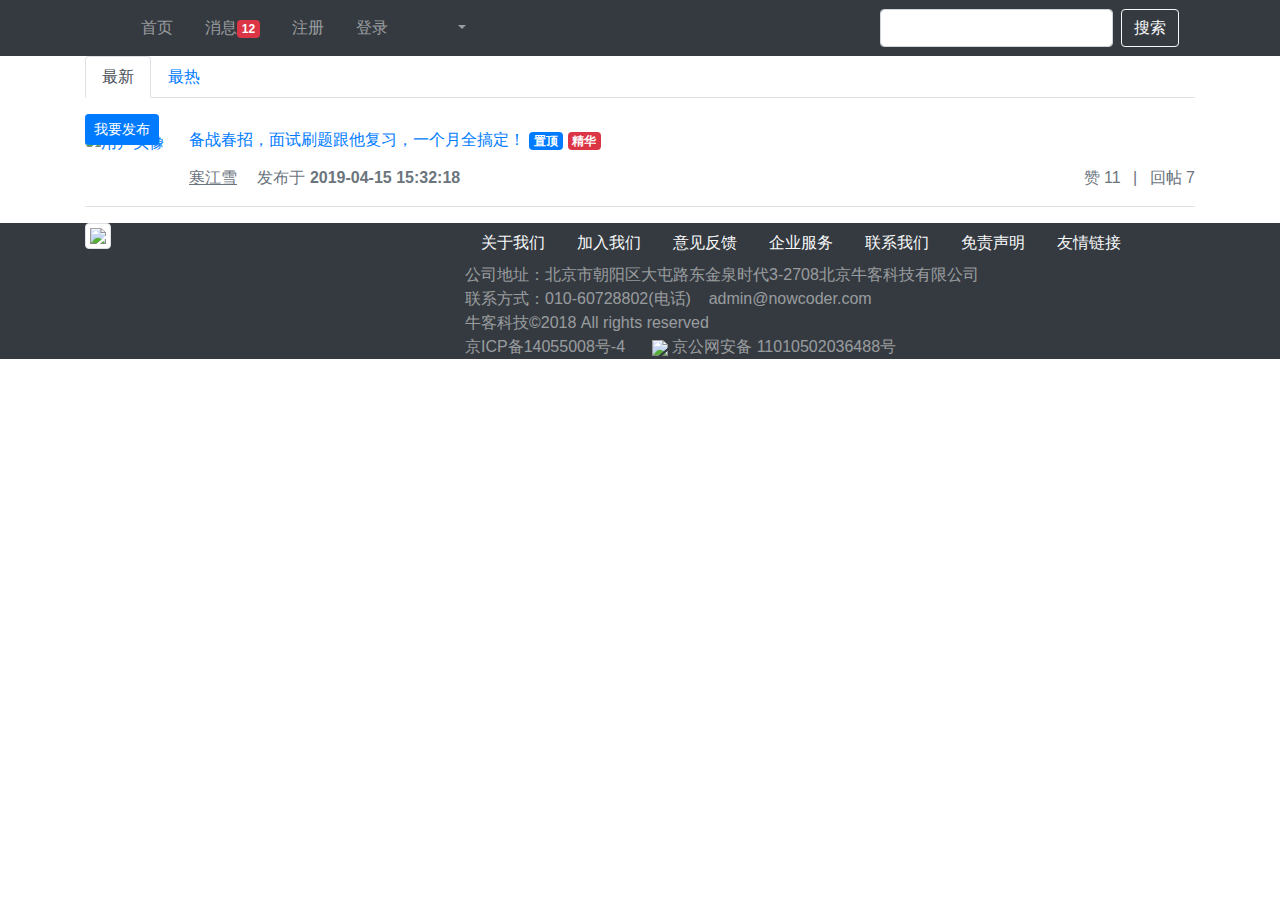
==== commit 7bd2f077: "完成显示登录信息" ====
--- a/src/main/resources/templates/index.html
+++ b/src/main/resources/templates/index.html
@@ -28,25 +28,25 @@
 							<li class="nav-item ml-3 btn-group-vertical">
 								<a class="nav-link" th:href="@{/index}">首页</a>
 							</li>
-							<li class="nav-item ml-3 btn-group-vertical">
+							<li class="nav-item ml-3 btn-group-vertical" th:if="${loginUser != null}">
 								<a class="nav-link position-relative" href="site/letter.html">消息<span class="badge badge-danger">12</span></a>
 							</li>
-							<li class="nav-item ml-3 btn-group-vertical">
+							<li class="nav-item ml-3 btn-group-vertical" th:if="${loginUser == null}">
 								<a class="nav-link" th:href="@{/register/page}">注册</a>
 							</li>
-							<li class="nav-item ml-3 btn-group-vertical">
+							<li class="nav-item ml-3 btn-group-vertical" th:if="${loginUser == null}">
 								<a class="nav-link" th:href="@{/login/page}">登录</a>
 							</li>
-							<li class="nav-item ml-3 btn-group-vertical dropdown">
+							<li class="nav-item ml-3 btn-group-vertical dropdown" th:if="${loginUser != null}">
 								<a class="nav-link dropdown-toggle" href="#" id="navbarDropdown" role="button" data-toggle="dropdown" aria-haspopup="true" aria-expanded="false">
-									<img src="http://images.nowcoder.com/head/1t.png" class="rounded-circle" style="width:30px;"/>
+									<img th:src="${loginUser.headerUrl}" class="rounded-circle" style="width:30px;"/>
 								</a>
 								<div class="dropdown-menu" aria-labelledby="navbarDropdown">
 									<a class="dropdown-item text-center" href="site/profile.html">个人主页</a>
 									<a class="dropdown-item text-center" href="site/setting.html">账号设置</a>
-									<a class="dropdown-item text-center" href="site/login.html">退出登录</a>
+									<a class="dropdown-item text-center" th:href="@{/logout}">退出登录</a>
 									<div class="dropdown-divider"></div>
-									<span class="dropdown-item text-center text-secondary">nowcoder</span>
+									<span class="dropdown-item text-center text-secondary" th:utext="${loginUser.username}">nowcoder</span>
 								</div>
 							</li>
 						</ul>
@@ -117,7 +117,7 @@
 						</div>
 					</div>
 				</div>
-				
+
 				<!-- 帖子列表 -->
 				<ul class="list-unstyled page">
 					<input type="hidden" name="pageInfo" th:value="${pageInfo}">
@@ -139,7 +139,7 @@
 									<li class="d-inline ml-2">回帖 7</li>
 								</ul>
 							</div>
-						</div>						
+						</div>
 					</li>
 				</ul>
 				<!-- bootstrap分页样式pagination -->
@@ -147,7 +147,7 @@
 <!--					<ul class="pagination justify-content-center">-->
 <!--						<li class="page-item"><a class="page-link" href="#">首页</a></li>-->
 <!--						<li class="page-item disabled"><a class="page-link" href="#">上一页</a></li>-->
-<!--						<li class="page-item active"><a class="page-link" href="#">1</a></li>-->
+<!--						<li class="page-item activation"><a class="page-link" href="#">1</a></li>-->
 <!--						<li class="page-item"><a class="page-link" href="#">下一页</a></li>-->
 <!--						<li class="page-item"><a class="page-link" href="#">末页</a></li>-->
 <!--					</ul>-->
